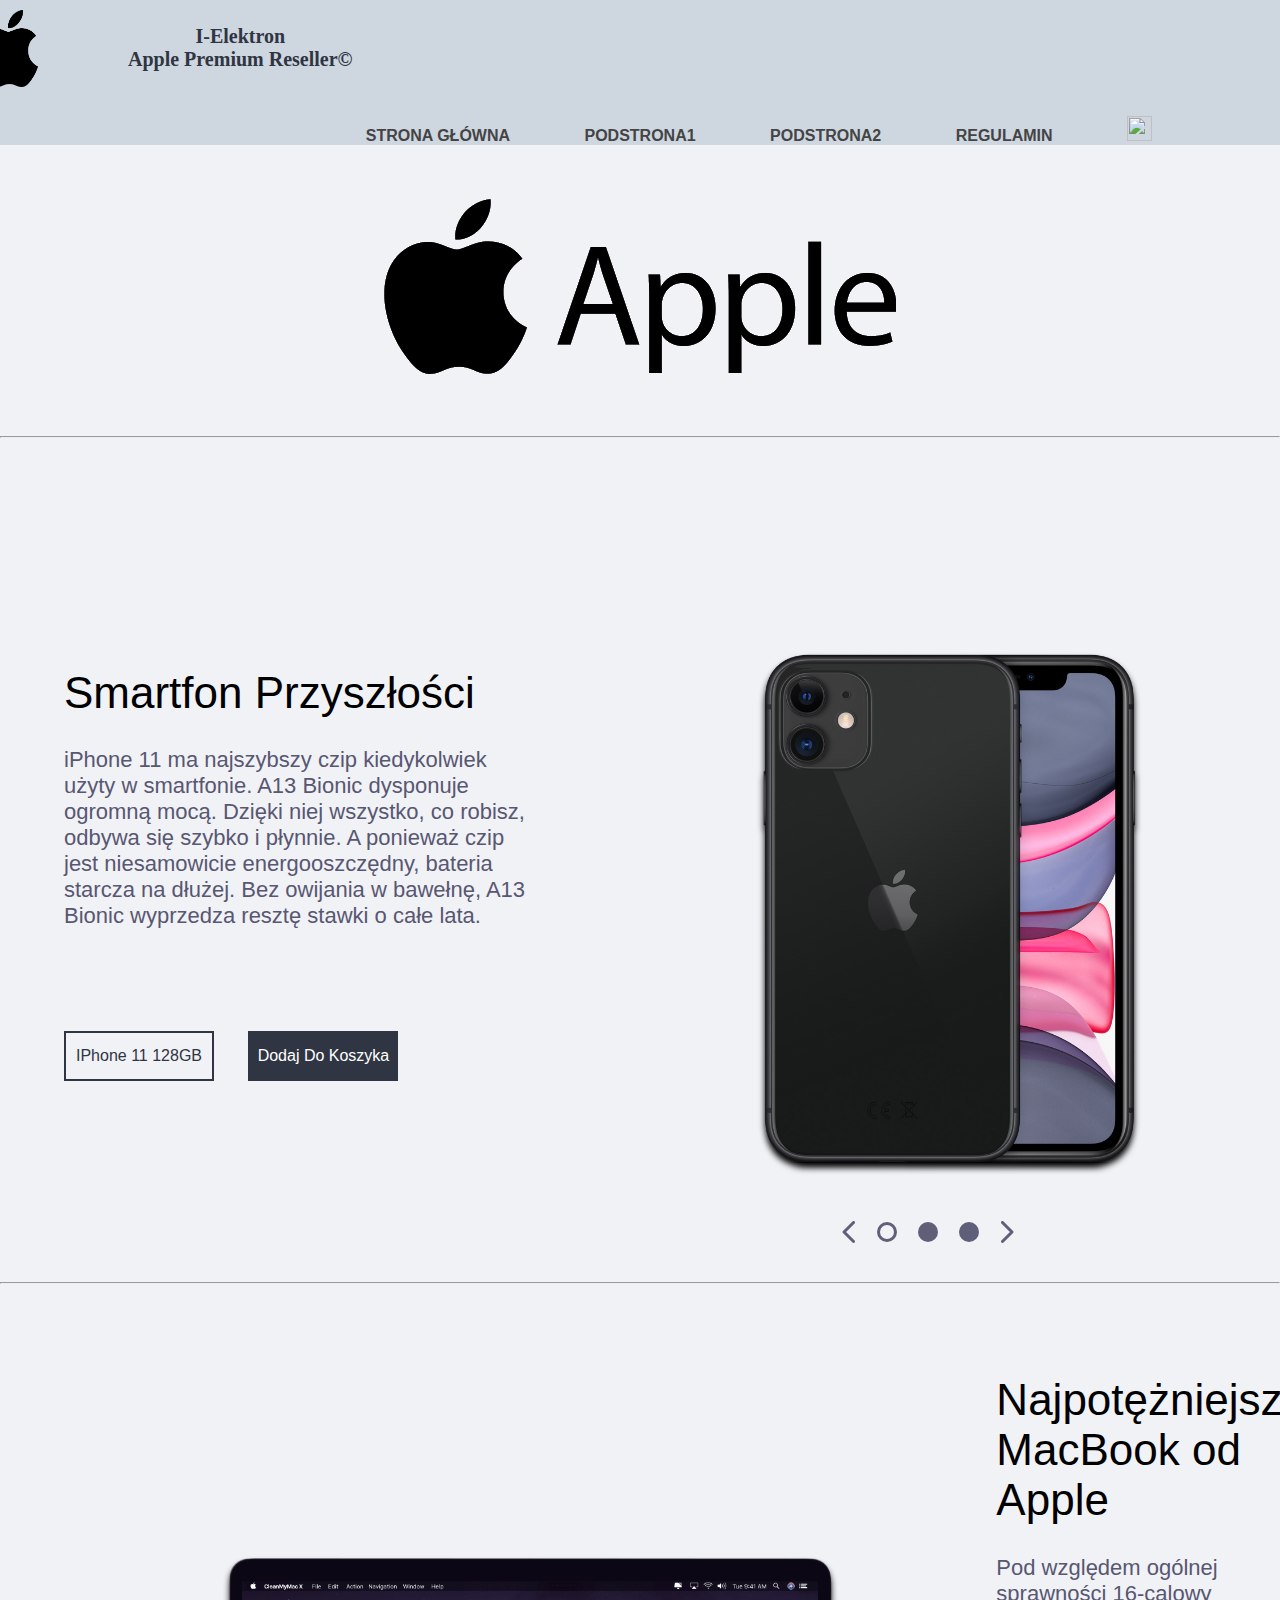
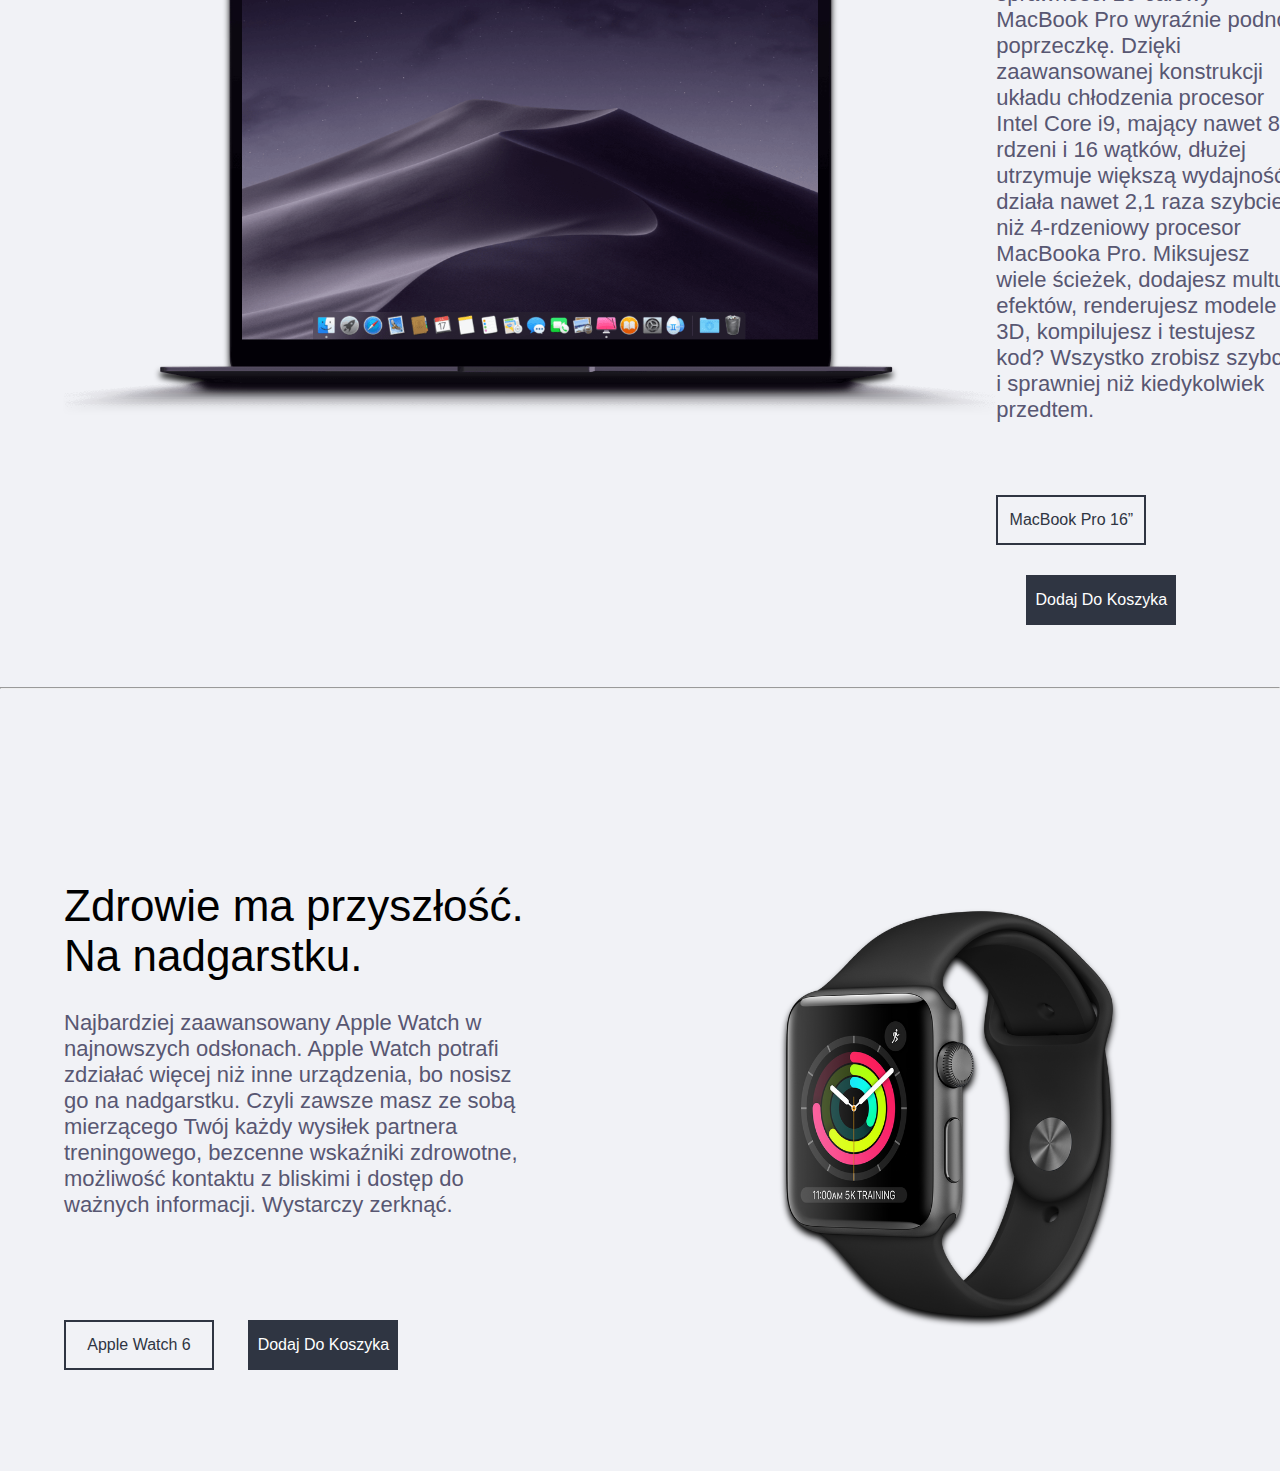
==== WWW Site- Apple/index.html @ a57f80e8 "Add files via upload" ====
<!DOCTYPE html>
<html>
<head>
<link rel="stylesheet" type="text/css" href="style.css">

<meta charset="utf-8">

<meta name="description" content="Polska Strona informacyjna o Apple">
    
<meta name="keywords" content="Apple, Polska, IPhone, IPad, MacBook">
    
<meta name="author" content="Szymon Migdał">
    
<meta name="viewport" content="width=device-width, initial-scale=1.0">
    
 <link rel="icon" href="Graphic/macbook.png" sizes="16x16">
    
    <title>Apple PL</title>
</head>

    
    
<body>

<header>
    <div class="container">
    
    <img src="Graphic/logoApple.png" alt="Logo Strony" class="LogoNawigacja">
    
        <article class="tytul">I-Elektron <br> Apple Premium Reseller&copy</article>
        <nav>
            <ul>
            <li><a href="#">Strona Główna</a></li>
            <li><a href="#">Podstrona1</a></li>
            <li><a href="#">Podstrona2</a></li>
            <li><a href="podstrony/regulamin.html">Regulamin</a></li>
            <li><a href="#"><img src="https://s2.svgbox.net/hero-solid.svg?ic=shopping-cart&color=000" width="25" height="25"></a></li>
            </ul>
        </nav>
        
    </div>
</header>
    
    <br> <br> <br> 
   <img src="Graphic/baner.png" alt="Baner Strony" class="baner">
    
    <br> <br> <br> <hr> <br> <br> <br>
    
    <section class="presentation">
        <div class="introduction">
          <div class="intro-text">
            <h1>Smartfon Przyszłości</h1>
                <p class="iphoneText">iPhone 11 ma najszybszy czip kiedykolwiek użyty w smartfonie. A13 Bionic dysponuje ogromną mocą. Dzięki niej wszystko, co robisz, odbywa się szybko i płynnie. A ponieważ czip jest niesamowicie energooszczędny, bateria starcza na dłużej. Bez owijania w bawełnę, A13 Bionic wyprzedza resztę stawki o całe lata.</p>
            </div>
            <div class="cta">
                <button class="cta-select">IPhone 11 128GB</button>
                <button class="cta-add">Dodaj Do Koszyka</button>
            </div>
                </div>
            <div class="cover">
                <img src="Graphic/iphone11.png" alt="IPhone 11">
        </div>
    </section>
    
    <div class="laptop-select">
        <img src="Graphic/arrow-left.svg" alt="">
        <img src="Graphic/dot.svg" alt="">
        <img src="Graphic/full-dot.svg" alt="">
        <img src="Graphic/full-dot.svg" alt="">
        <img src="Graphic/arrow-right.svg" alt="">
    </div>
    
    <br> <br> <br> <hr> <br> <br> <br>
    
      <section class="presentation">
          <div class="cover_macbook">
                <img src="Graphic/macbook.png" alt="MacBook">
        </div>
        <div class="introduction">
          <div class="intro-text">
            <h1>Najpotężniejszy MacBook od Apple</h1>
                <p class="iphoneText">Pod względem ogólnej sprawności 16-calowy MacBook Pro wyraźnie podnosi poprzeczkę. Dzięki zaawansowanej konstrukcji układu chłodzenia procesor Intel Core i9, mający nawet 8 rdzeni i 16 wątków, dłużej utrzymuje większą wydajność. I działa nawet 2,1 raza szybciej niż 4-rdzeniowy procesor MacBooka Pro. Miksujesz wiele ścieżek, dodajesz multum efektów, renderujesz modele 3D, kompilujesz i testujesz kod? Wszystko zrobisz szybciej i sprawniej niż kiedykolwiek przedtem.</p>
            </div>
            <div class="cta">
                <button class="cta-select">MacBook Pro 16”</button>
                <button class="cta-add">Dodaj Do Koszyka</button>
            </div>
                </div>
    </section>
    
    <br> <br> <br> <hr> <br> <br> <br>
    
    <section class="presentation">
        <div class="introduction">
          <div class="intro-text">
            <h1>Zdrowie ma przyszłość. Na nadgarstku.</h1>
                <p class="iphoneText">Najbardziej zaawansowany Apple Watch w najnowszych odsłonach. Apple Watch potrafi zdziałać więcej niż inne urządzenia, bo nosisz go na nadgarstku. Czyli zawsze masz ze sobą mierzącego Twój każdy wysiłek partnera treningowego, bezcenne wskaźniki zdrowotne, możliwość kontaktu z bliskimi i dostęp do ważnych informacji. Wystarczy zerknąć.</p>
            </div>
            <div class="cta">
                <button class="cta-select">Apple Watch 6</button>
                <button class="cta-add">Dodaj Do Koszyka</button>
            </div>
                </div>
            <div class="cover">
                <img src="Graphic/watch.png" alt="Apple Watch 6">
        </div>
    </section>
    </body>
</html>
---- WWW Site- Apple/style.css ----
body {
  background: #f1f2f6;
  background-size: cover;
  font-family: "Arial";
  color: black;
  margin: 0;
}
.container {
  width: 80%;
  margin: 0 auto;
  height: 105px;
}
header {
  background-color: #ced6e0;
}
header::after {
  content: "";
  display: table;
  clear: both;
}
.LogoNawigacja {
  float: left;
  width: 60px;
  height: 77px;
  padding-top: 10px;
  margin-left: -150px;
}
nav {
  float: right;
}
nav ul {
  margin: 0;
  padding: 0;
  list-style-type: none;
}
nav li {
  display: inline-block;
  margin-left: 70px;
  padding-top: 40px;
  position: relative;
}
nav a {
  color: #444;
  text-decoration: none;
  text-transform: uppercase;
  font-weight: 600;
}
nav a:hover {
  color: #000;
}
nav a::before {
  content: "";
  display: block;
  height: 5px;
  width: 0%;
  background-color: #444;

  transition: all ease-in-out 250ms;
}
nav a:hover::before {
  width: 100%;
}
.tytul {
  font-size: 20px;
  text-align: center;
  float: left;
  padding-top: 25px;
  font-family: "fantasy";
  font-weight: 900;
  color: #2f3542;
}
.baner {
  display: block;
  margin-left: auto;
  margin-right: auto;
}
.presentation {
  display: flex;
  width: 90%;
  margin: auto;
  min-height: 80vh;
  align-items: center;
}
.introduction {
  flex: 1;
}
.intro-text h1 {
  font-size: 44px;
  font-weight: 500;
}
.iphoneText {
  margin-top: 5px;
  font-size: 22px;
  color: #585772;
}
.cta {
  padding: 50px 0px 0px 0px;
}
.cta-select {
  border: 2px solid #2f3542;
  background: transparent;
  color: #2f3542;
  width: 150px;
  height: 50px;
  cursor: pointer;
  font-size: 16px;
}
.cta-add {
  background-color: #2f3542;
  width: 150px;
  height: 50px;
  cursor: pointer;
  font-size: 16px;
  border: none;
  color: white;
  margin: 30px 0px 0px 30px;
}
.cover {
  flex: 1;
}
.cover img {
  height: 70vh;
  margin-left: 150px;
  filter: drop-shadow(0px 5px 3px black);
  animation: drop 1.5s ease;
}
.laptop-select {
  width: 15%;
  display: flex;
  justify-content: space-around;
  position: absolute;
  right: 20%;
}
.cover_macbook {
  flex: 1;
}
.cover_macbook img {
  height: 50vh;
  filter: drop-shadow(0px 5px 3px black);
  animation: drop 1.5s ease;
}

.regulamin {
  background: #f1f2f6;
  background-size: cover;
  font-family: "Arial";
  color: black;
  margin: 0;

  width: 90%;
  margin: auto;
}

@keyframes drop {
  0% {
    opacity: 0;
    transform: translateY(-80px);
  }
  100% {
    opacity: 1;
    transform: translateY(0px);
  }
}

@media screen and (max-width: 1024px) {
  .presentation {
    flex-direction: column;
  }
  .introduction {
    margin-top: 5vh;
    text-align: center;
  }
  .intro-text h1 {
    font-size: 30px;
  }
  .intro-text p {
    font-size: 18px;
  }
  .cta {
    padding: 10px 0px 0px 0px;
  }
  .laptop-select {
  }
}
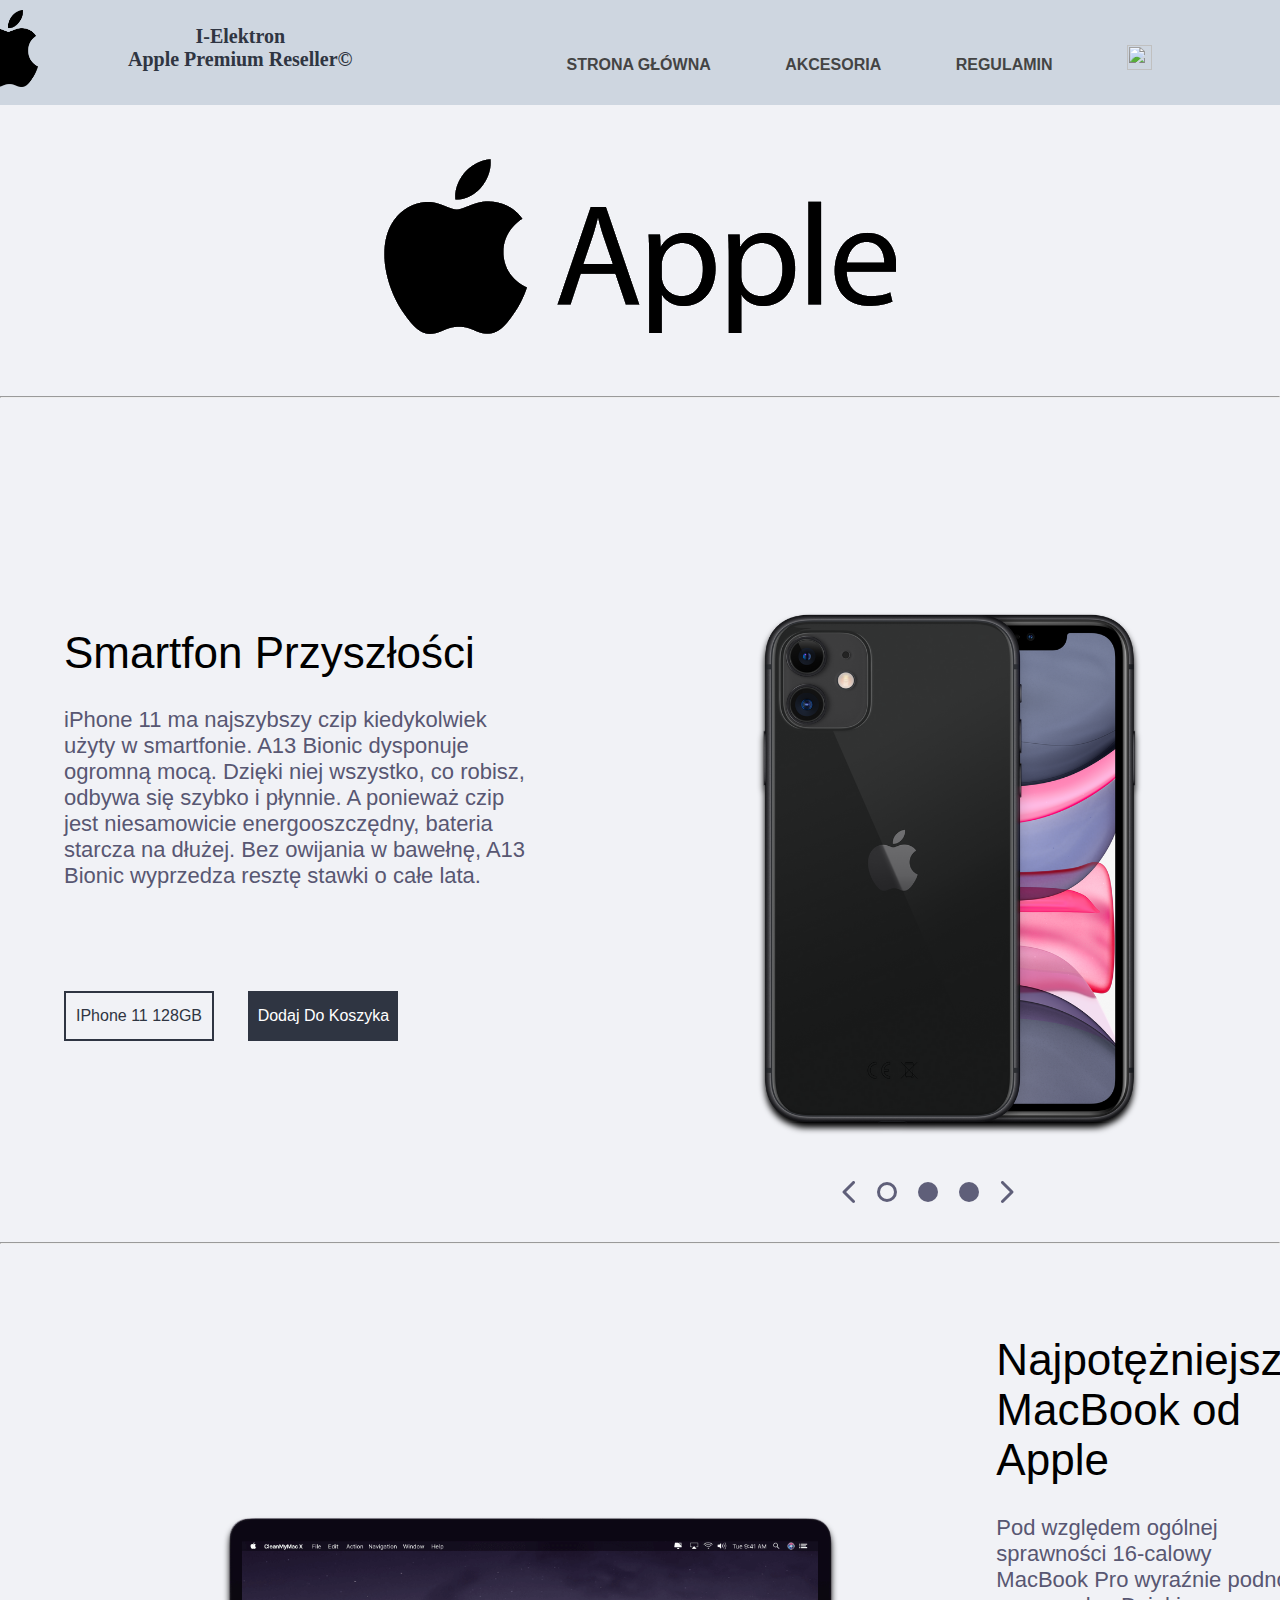
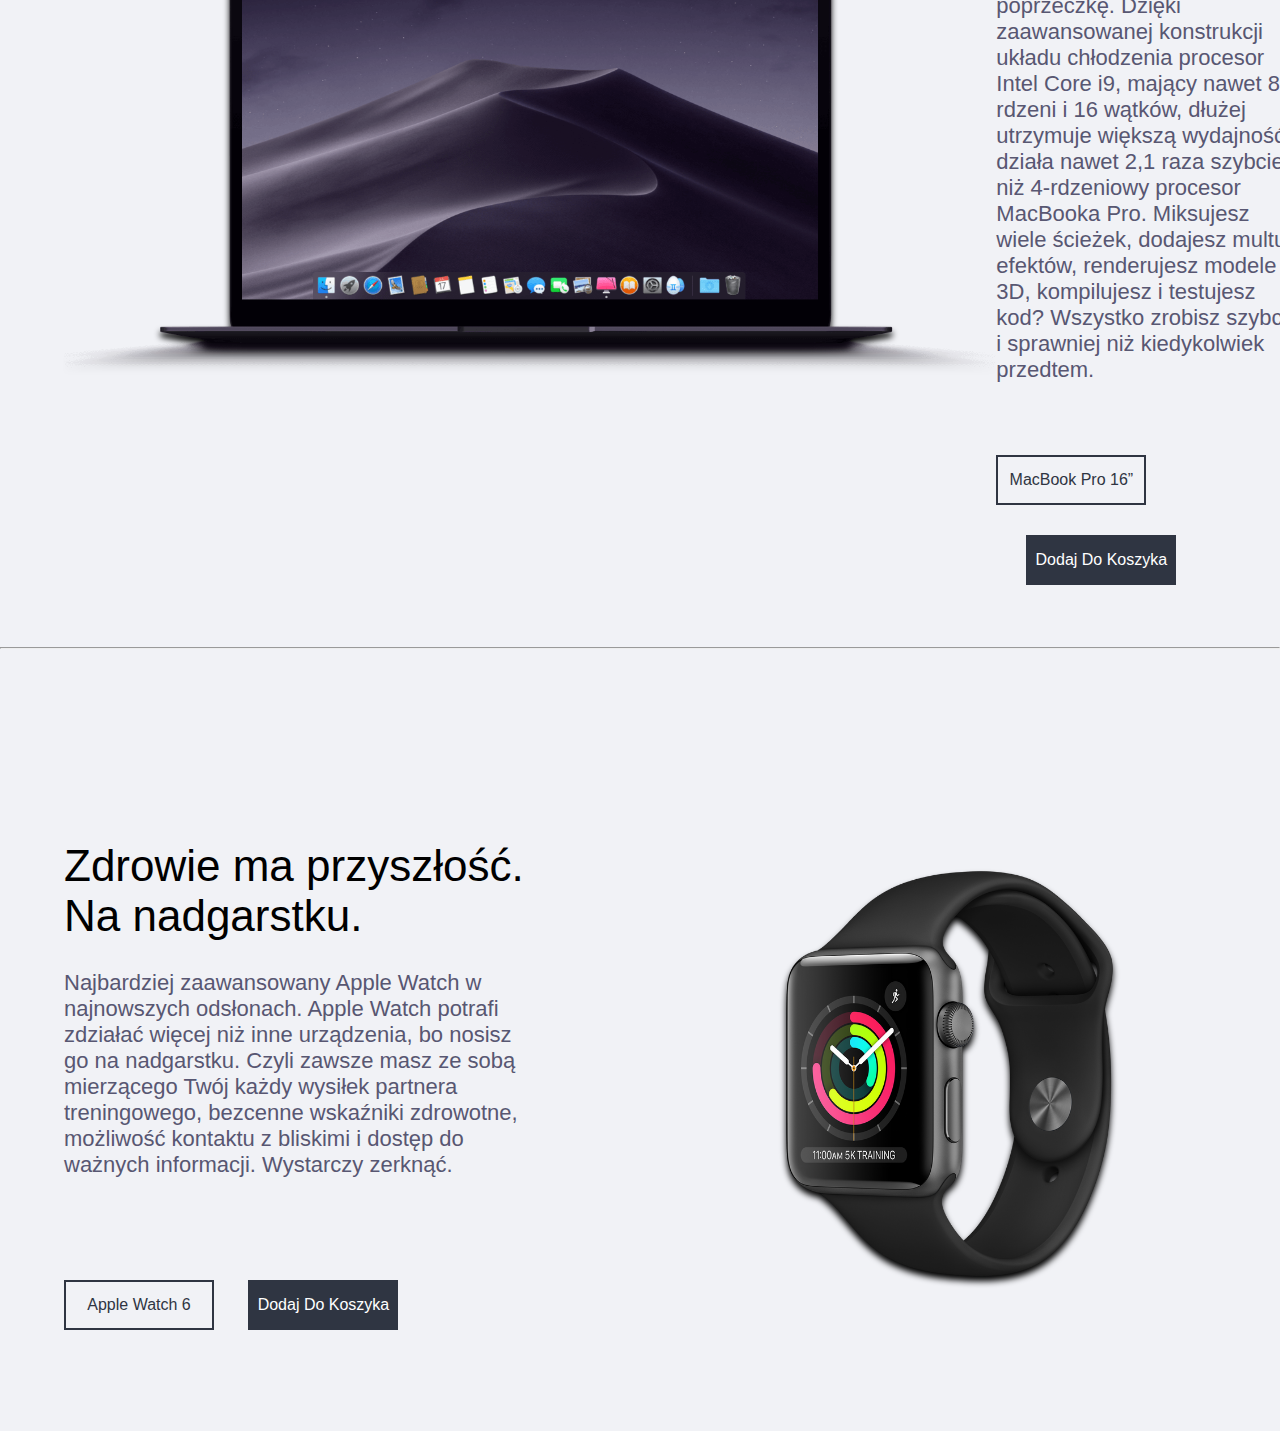
==== commit 122085d4: "Add files via upload" ====
--- a/WWW Site- Apple/index.html
+++ b/WWW Site- Apple/index.html
@@ -31,8 +31,7 @@
         <nav>
             <ul>
             <li><a href="#">Strona Główna</a></li>
-            <li><a href="#">Podstrona1</a></li>
-            <li><a href="#">Podstrona2</a></li>
+            <li><a href="podstrony/akcesoria.html">Akcesoria</a></li>
             <li><a href="podstrony/regulamin.html">Regulamin</a></li>
             <li><a href="#"><img src="https://s2.svgbox.net/hero-solid.svg?ic=shopping-cart&color=000" width="25" height="25"></a></li>
             </ul>
--- a/WWW Site- Apple/style.css
+++ b/WWW Site- Apple/style.css
@@ -105,6 +105,10 @@
   cursor: pointer;
   font-size: 16px;
 }
+.adnotacja {
+  font-size: 14px;
+  color: #585772;
+}
 .cta-add {
   background-color: #2f3542;
   width: 150px;
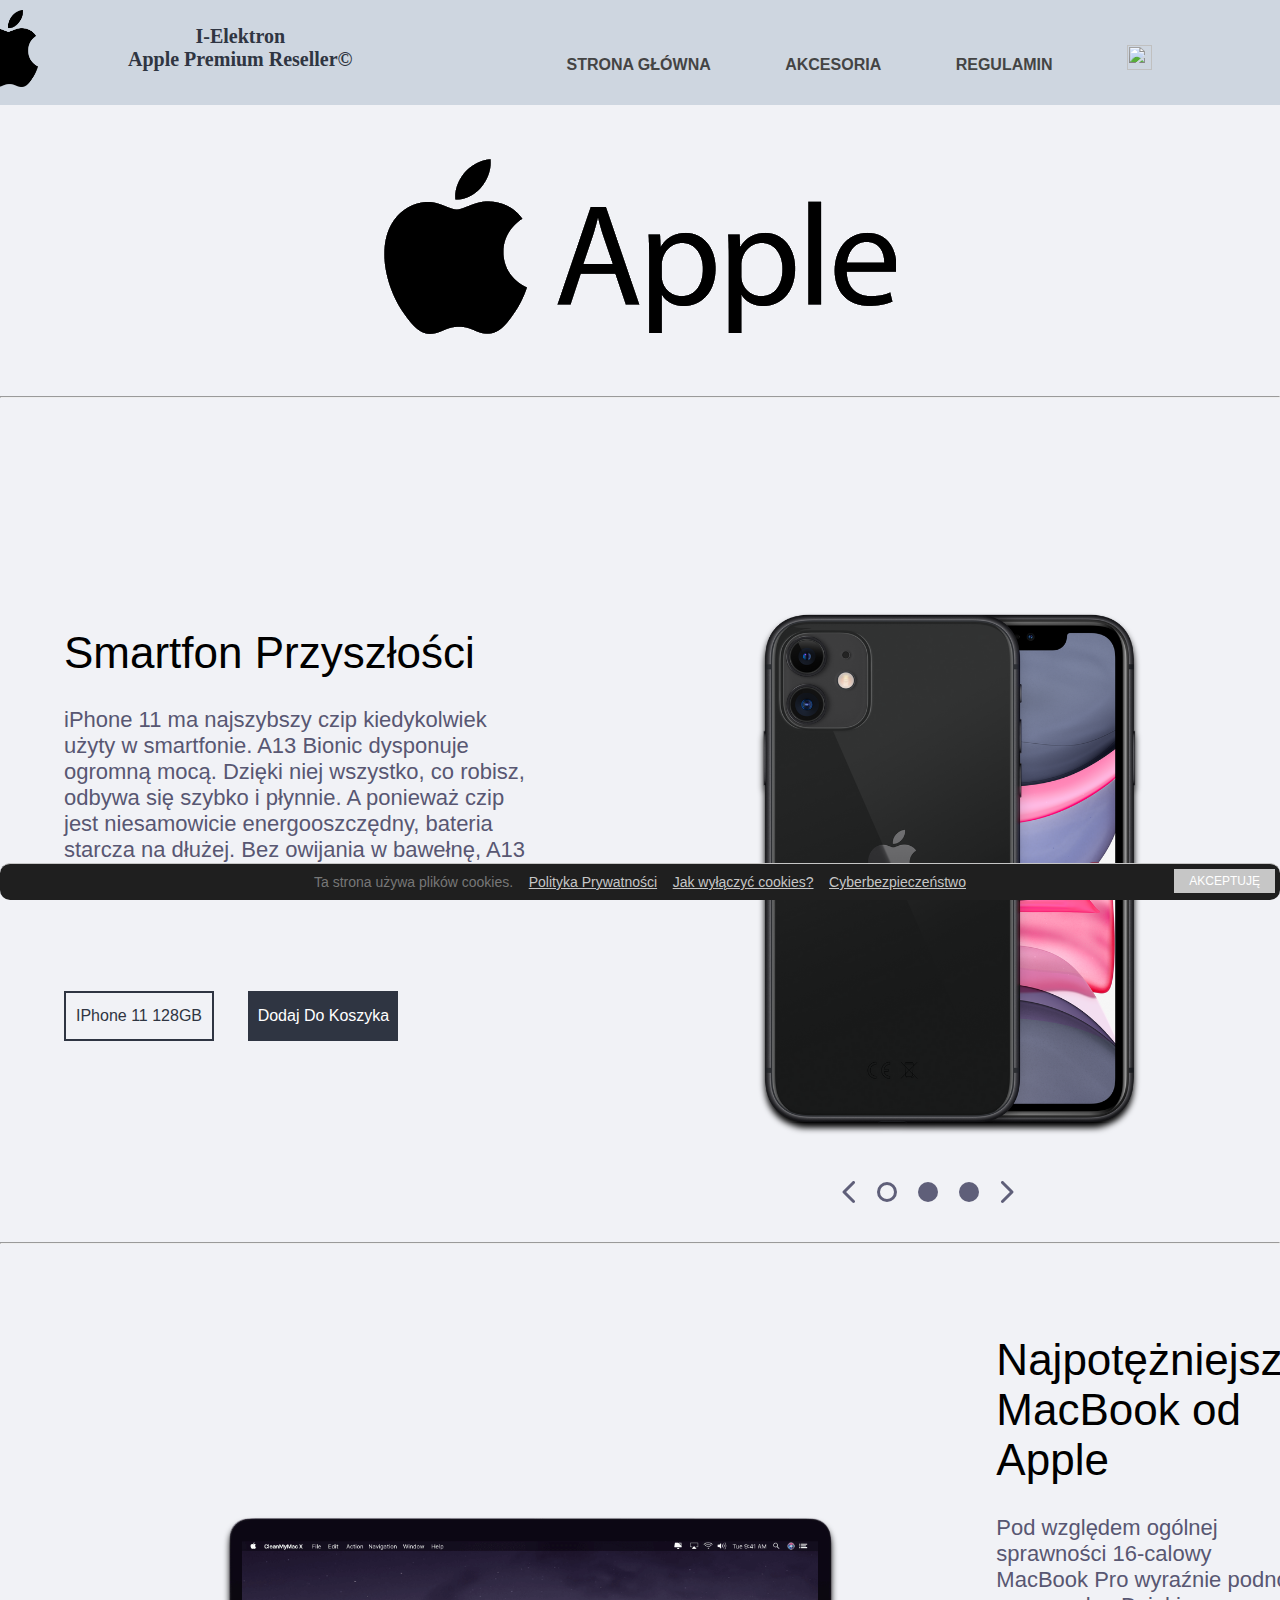
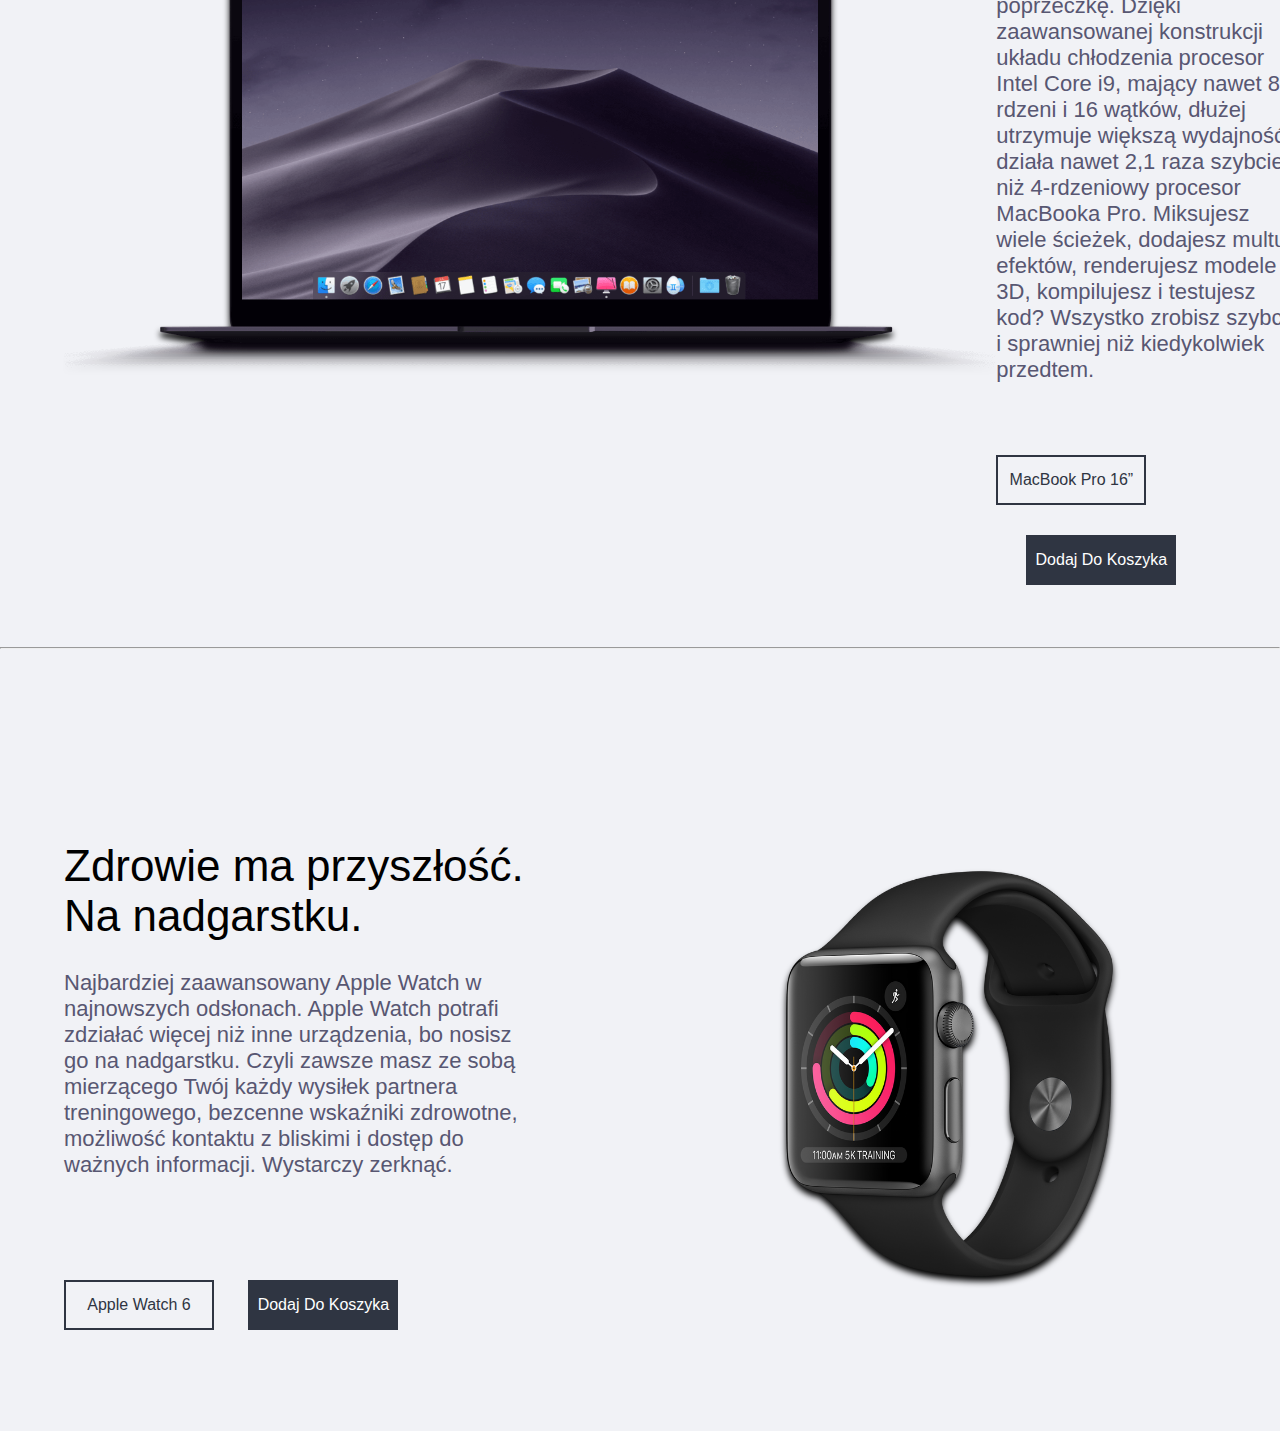
==== commit e6987dbf: "Add files via upload" ====
--- a/WWW Site- Apple/index.html
+++ b/WWW Site- Apple/index.html
@@ -104,5 +104,16 @@
                 <img src="Graphic/watch.png" alt="Apple Watch 6">
         </div>
     </section>
+    <div id="simplecookienotification_v01" style="display: block; z-index: 99999; min-height: 35px; width: 100%; position: fixed; background: rgb(31, 31, 31); border-image: initial; text-align: center; color: rgb(119, 119, 119); border-radius: 10px; right: 0px; border-color: rgb(198, 198, 198); border-top-width: 1px; border-top-style: solid; bottom: 0px; left: 0px;">
+<div style="padding:10px; margin-left:15px; margin-right:15px; font-size:14px; font-weight:normal;">
+<span id="simplecookienotification_v01_powiadomienie">Ta strona używa plików cookies.</span><span id="br_pc_title_html"> &nbsp;&nbsp; </span>
+<a id="simplecookienotification_v01_polityka" href="podstrony/regulamin.html" style="color: rgb(198, 198, 198);">Polityka Prywatności</a><span id="br_pc2_title_html"> &nbsp;&nbsp; </span>
+<a id="simplecookienotification_v01_info" href="podstrony/regulamin.html" style="color: rgb(198, 198, 198);">Jak wyłączyć cookies?</a><span id="br_pc3_title_html"> &nbsp;&nbsp; </span>
+<a id="simplecookienotification_v01_info2" href="https://nety.pl/cyberbezpieczenstwo" style="color: rgb(198, 198, 198);">Cyberbezpieczeństwo</a><div id="jwc_hr1" style="height: 10px; display: none;"></div>
+<a id="okbutton" href="javascript:simplecookienotification_v01_create_cookie('simplecookienotification_v01',1,7);" style="position: absolute; background: rgb(198, 198, 198); color: rgb(255, 255, 255); padding: 5px 15px; text-decoration: none; font-size: 12px; font-weight: normal; border: 0px solid rgb(31, 31, 31); border-radius: 0px; top: 5px; right: 5px;">AKCEPTUJĘ</a><div id="jwc_hr2" style="height: 10px; display: none;"></div>
+</div>
+</div>
+<script type="text/javascript">var galTable= new Array(); var galx = 0;</script><script type="text/javascript">function simplecookienotification_v01_create_cookie(name,value,days) { if (days) { var date = new Date(); date.setTime(date.getTime()+(days*24*60*60*1000)); var expires = "; expires="+date.toGMTString(); } else var expires = ""; document.cookie = name+"="+value+expires+"; path=/"; document.getElementById("simplecookienotification_v01").style.display = "none"; } function simplecookienotification_v01_read_cookie(name) { var nameEQ = name + "="; var ca = document.cookie.split(";"); for(var i=0;i < ca.length;i++) { var c = ca[i]; while (c.charAt(0)==" ") c = c.substring(1,c.length); if (c.indexOf(nameEQ) == 0) return c.substring(nameEQ.length,c.length); }return null;}var simplecookienotification_v01_jest = simplecookienotification_v01_read_cookie("simplecookienotification_v01");if(simplecookienotification_v01_jest==1){ document.getElementById("simplecookienotification_v01").style.display = "none"; }
+        </script>
     </body>
 </html>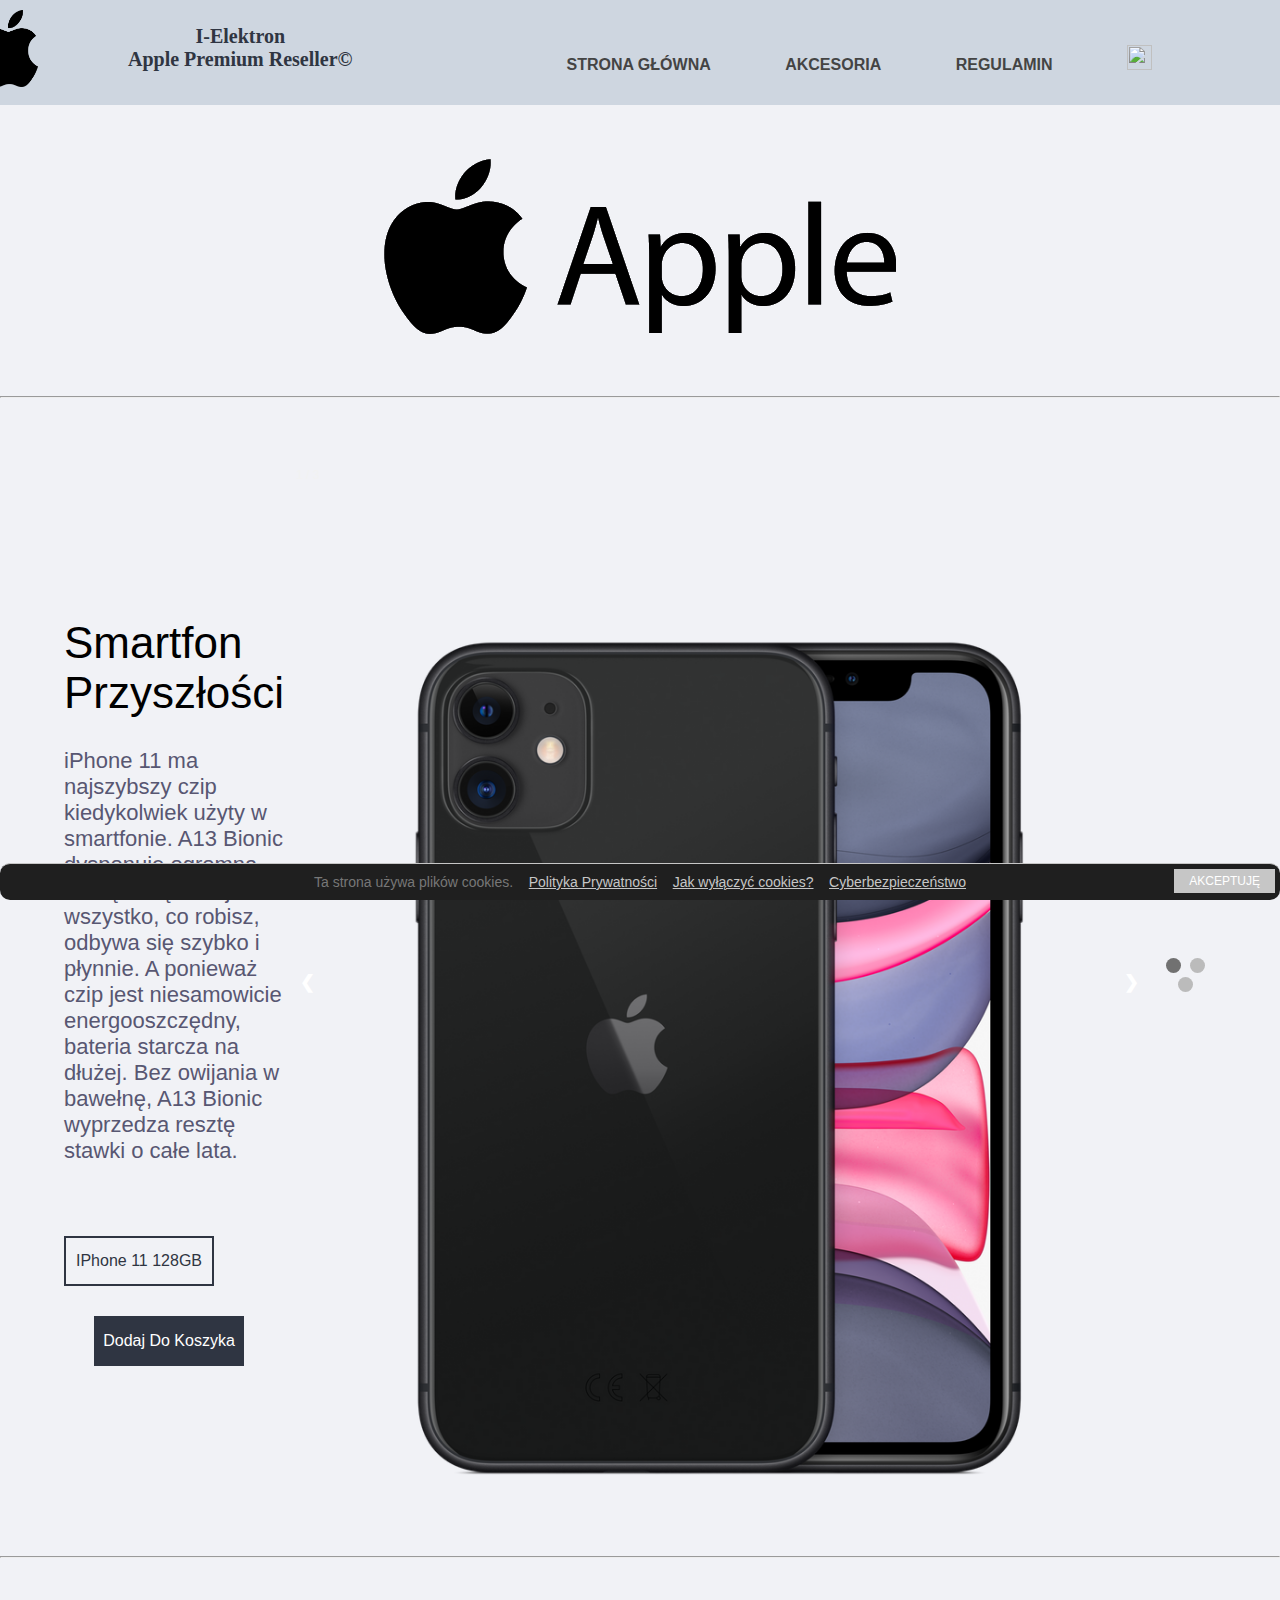
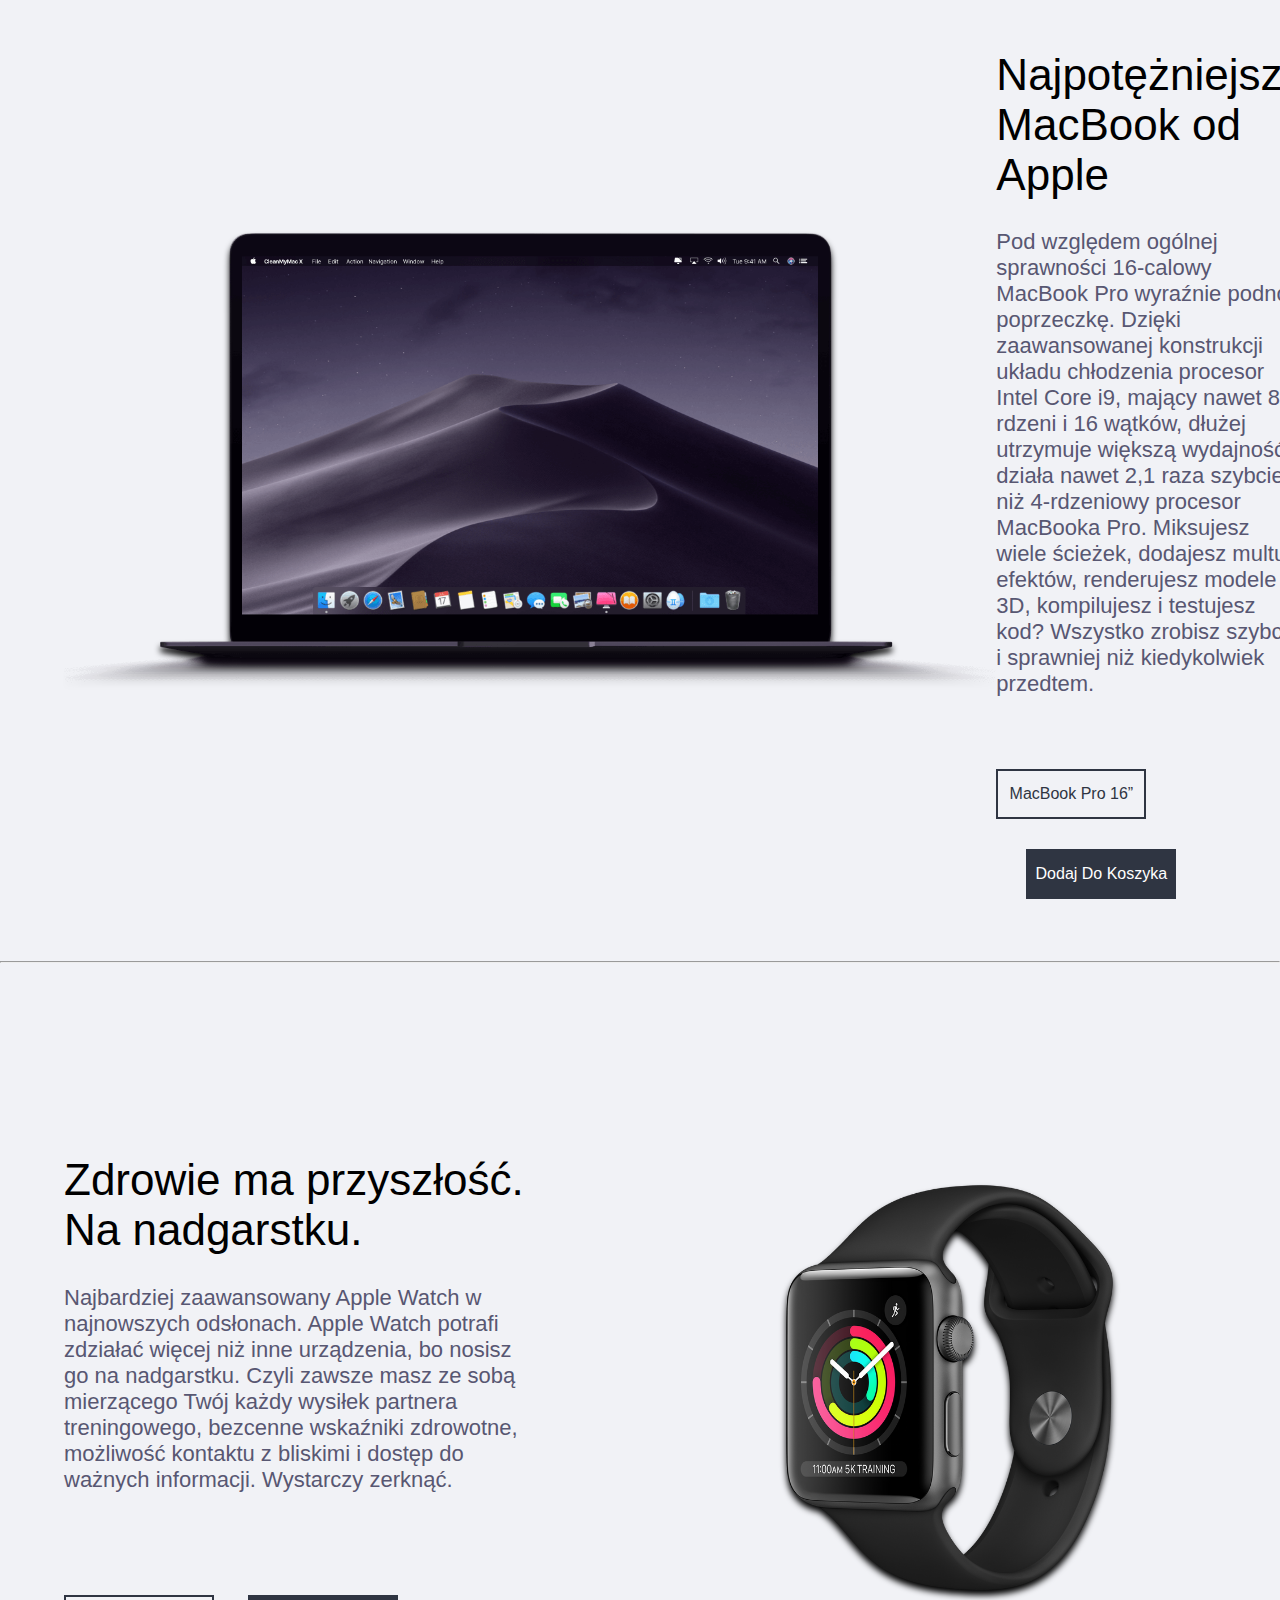
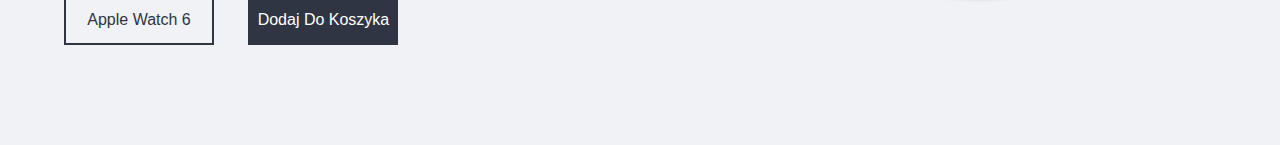
==== commit b19beb7c: "Add files via upload" ====
--- a/WWW Site- Apple/index.html
+++ b/WWW Site- Apple/index.html
@@ -33,7 +33,7 @@
             <li><a href="#">Strona Główna</a></li>
             <li><a href="podstrony/akcesoria.html">Akcesoria</a></li>
             <li><a href="podstrony/regulamin.html">Regulamin</a></li>
-            <li><a href="#"><img src="https://s2.svgbox.net/hero-solid.svg?ic=shopping-cart&color=000" width="25" height="25"></a></li>
+            <li><a href="podstrony/koszyk.html"><img src="https://s2.svgbox.net/hero-solid.svg?ic=shopping-cart&color=000" width="25" height="25"></a></li>
             </ul>
         </nav>
         
@@ -56,18 +56,39 @@
                 <button class="cta-add">Dodaj Do Koszyka</button>
             </div>
                 </div>
-            <div class="cover">
-                <img src="Graphic/iphone11.png" alt="IPhone 11">
-        </div>
+         
+    <div class="slideshow-container">
+
+    
+    <div class="mySlides fade">
+      <div class="numbertext">1 / 3</div>
+      <img src="Graphic/iphone11.png" style="width:100%">   
+    </div>
+  
+    <div class="mySlides fade">
+      <div class="numbertext">2 / 3</div>
+      <img src="Graphic/iphone11bok.webp" style="width:100%"> 
+    </div>
+  
+    <div class="mySlides fade">
+      <div class="numbertext">3 / 3</div>
+      <img src="Graphic/iphone.webp" style="width:100%">
+    </div>
+  
+    
+    <a class="prev" onclick="plusSlides(-1)">&#10094;</a>
+    <a class="next" onclick="plusSlides(1)">&#10095;</a>
+  </div>
+  <br>
+  
+  
+  <div style="text-align:center">
+    <span class="dot" onclick="currentSlide(1)"></span>
+    <span class="dot" onclick="currentSlide(2)"></span>
+    <span class="dot" onclick="currentSlide(3)"></span>
+  </div> 
     </section>
     
-    <div class="laptop-select">
-        <img src="Graphic/arrow-left.svg" alt="">
-        <img src="Graphic/dot.svg" alt="">
-        <img src="Graphic/full-dot.svg" alt="">
-        <img src="Graphic/full-dot.svg" alt="">
-        <img src="Graphic/arrow-right.svg" alt="">
-    </div>
     
     <br> <br> <br> <hr> <br> <br> <br>
     
@@ -115,5 +136,34 @@
 </div>
 <script type="text/javascript">var galTable= new Array(); var galx = 0;</script><script type="text/javascript">function simplecookienotification_v01_create_cookie(name,value,days) { if (days) { var date = new Date(); date.setTime(date.getTime()+(days*24*60*60*1000)); var expires = "; expires="+date.toGMTString(); } else var expires = ""; document.cookie = name+"="+value+expires+"; path=/"; document.getElementById("simplecookienotification_v01").style.display = "none"; } function simplecookienotification_v01_read_cookie(name) { var nameEQ = name + "="; var ca = document.cookie.split(";"); for(var i=0;i < ca.length;i++) { var c = ca[i]; while (c.charAt(0)==" ") c = c.substring(1,c.length); if (c.indexOf(nameEQ) == 0) return c.substring(nameEQ.length,c.length); }return null;}var simplecookienotification_v01_jest = simplecookienotification_v01_read_cookie("simplecookienotification_v01");if(simplecookienotification_v01_jest==1){ document.getElementById("simplecookienotification_v01").style.display = "none"; }
         </script>
-    </body>
+
+<script>
+var slideIndex = 1;
+showSlides(slideIndex);
+
+function plusSlides(n) {
+  showSlides(slideIndex += n);
+}
+
+function currentSlide(n) {
+  showSlides(slideIndex = n);
+}
+
+function showSlides(n) {
+  var i;
+  var slides = document.getElementsByClassName("mySlides");
+  var dots = document.getElementsByClassName("dot");
+  if (n > slides.length) {slideIndex = 1}
+  if (n < 1) {slideIndex = slides.length}
+  for (i = 0; i < slides.length; i++) {
+      slides[i].style.display = "none";
+  }
+  for (i = 0; i < dots.length; i++) {
+      dots[i].className = dots[i].className.replace(" active", "");
+  }
+  slides[slideIndex-1].style.display = "block";
+  dots[slideIndex-1].className += " active";
+} 
+</script>
+</body>
 </html>--- a/WWW Site- Apple/style.css
+++ b/WWW Site- Apple/style.css
@@ -186,3 +186,89 @@
   .laptop-select {
   }
 }
+
+{box-sizing:border-box}
+
+.slideshow-container {
+  max-width: 1000px;
+  position: relative;
+  margin: auto;
+}
+
+.mySlides {
+  display: none;
+}
+
+.prev, .next {
+  cursor: pointer;
+  position: absolute;
+  top: 50%;
+  width: auto;
+  margin-top: -22px;
+  padding: 16px;
+  color: white;
+  font-weight: bold;
+  font-size: 18px;
+  transition: 0.6s ease;
+  border-radius: 0 3px 3px 0;
+  user-select: none;
+}
+
+.next {
+  right: 0;
+  border-radius: 3px 0 0 3px;
+}
+
+.prev:hover, .next:hover {
+  background-color: rgba(0,0,0,0.8);
+}
+
+.text {
+  color: #f2f2f2;
+  font-size: 15px;
+  padding: 8px 12px;
+  position: absolute;
+  bottom: 8px;
+  width: 100%;
+  text-align: center;
+}
+
+.numbertext {
+  color: #f2f2f2;
+  font-size: 12px;
+  padding: 8px 12px;
+  position: absolute;
+  top: 0;
+}
+
+.dot {
+  cursor: pointer;
+  height: 15px;
+  width: 15px;
+  margin: 0 2px;
+  background-color: #bbb;
+  border-radius: 50%;
+  display: inline-block;
+  transition: background-color 0.6s ease;
+}
+
+.active, .dot:hover {
+  background-color: #717171;
+}
+
+.fade {
+  -webkit-animation-name: fade;
+  -webkit-animation-duration: 1.5s;
+  animation-name: fade;
+  animation-duration: 1.5s;
+}
+
+@-webkit-keyframes fade {
+  from {opacity: .4}
+  to {opacity: 1}
+}
+
+@keyframes fade {
+  from {opacity: .4}
+  to {opacity: 1}
+}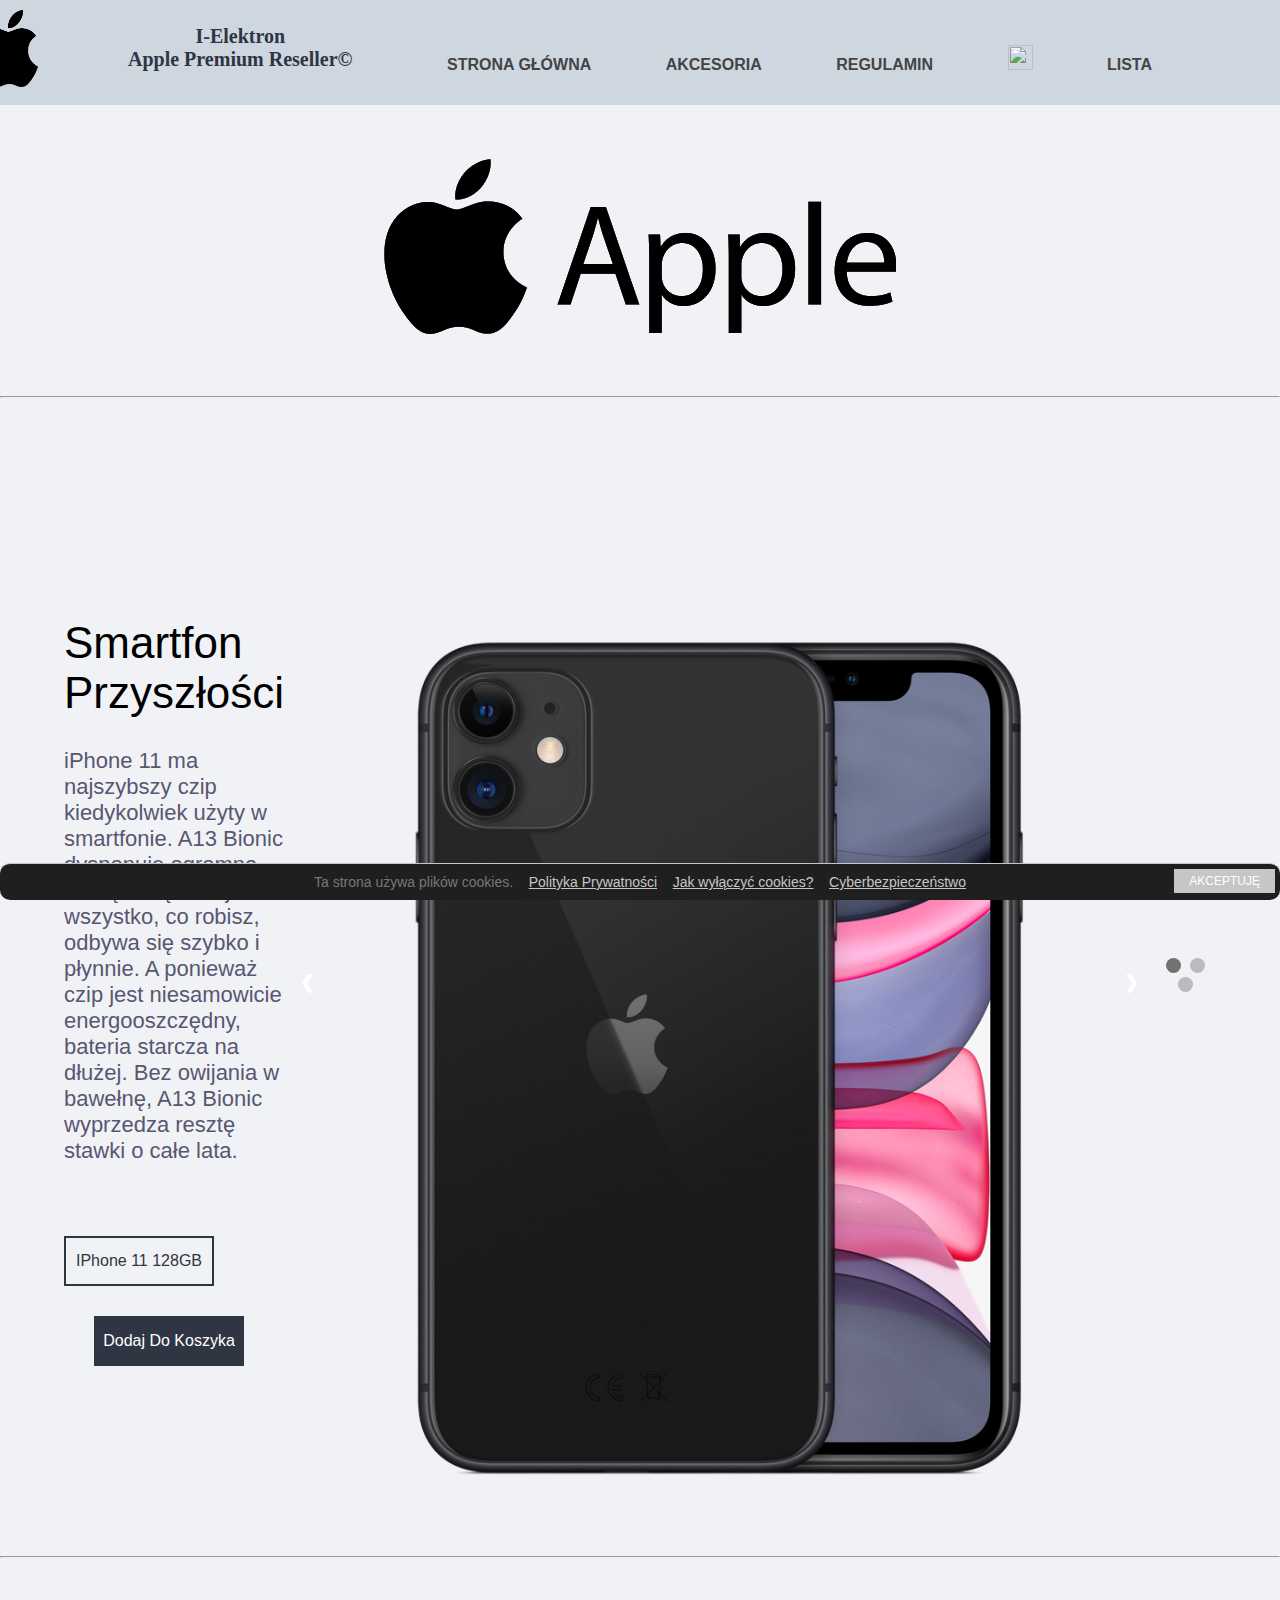
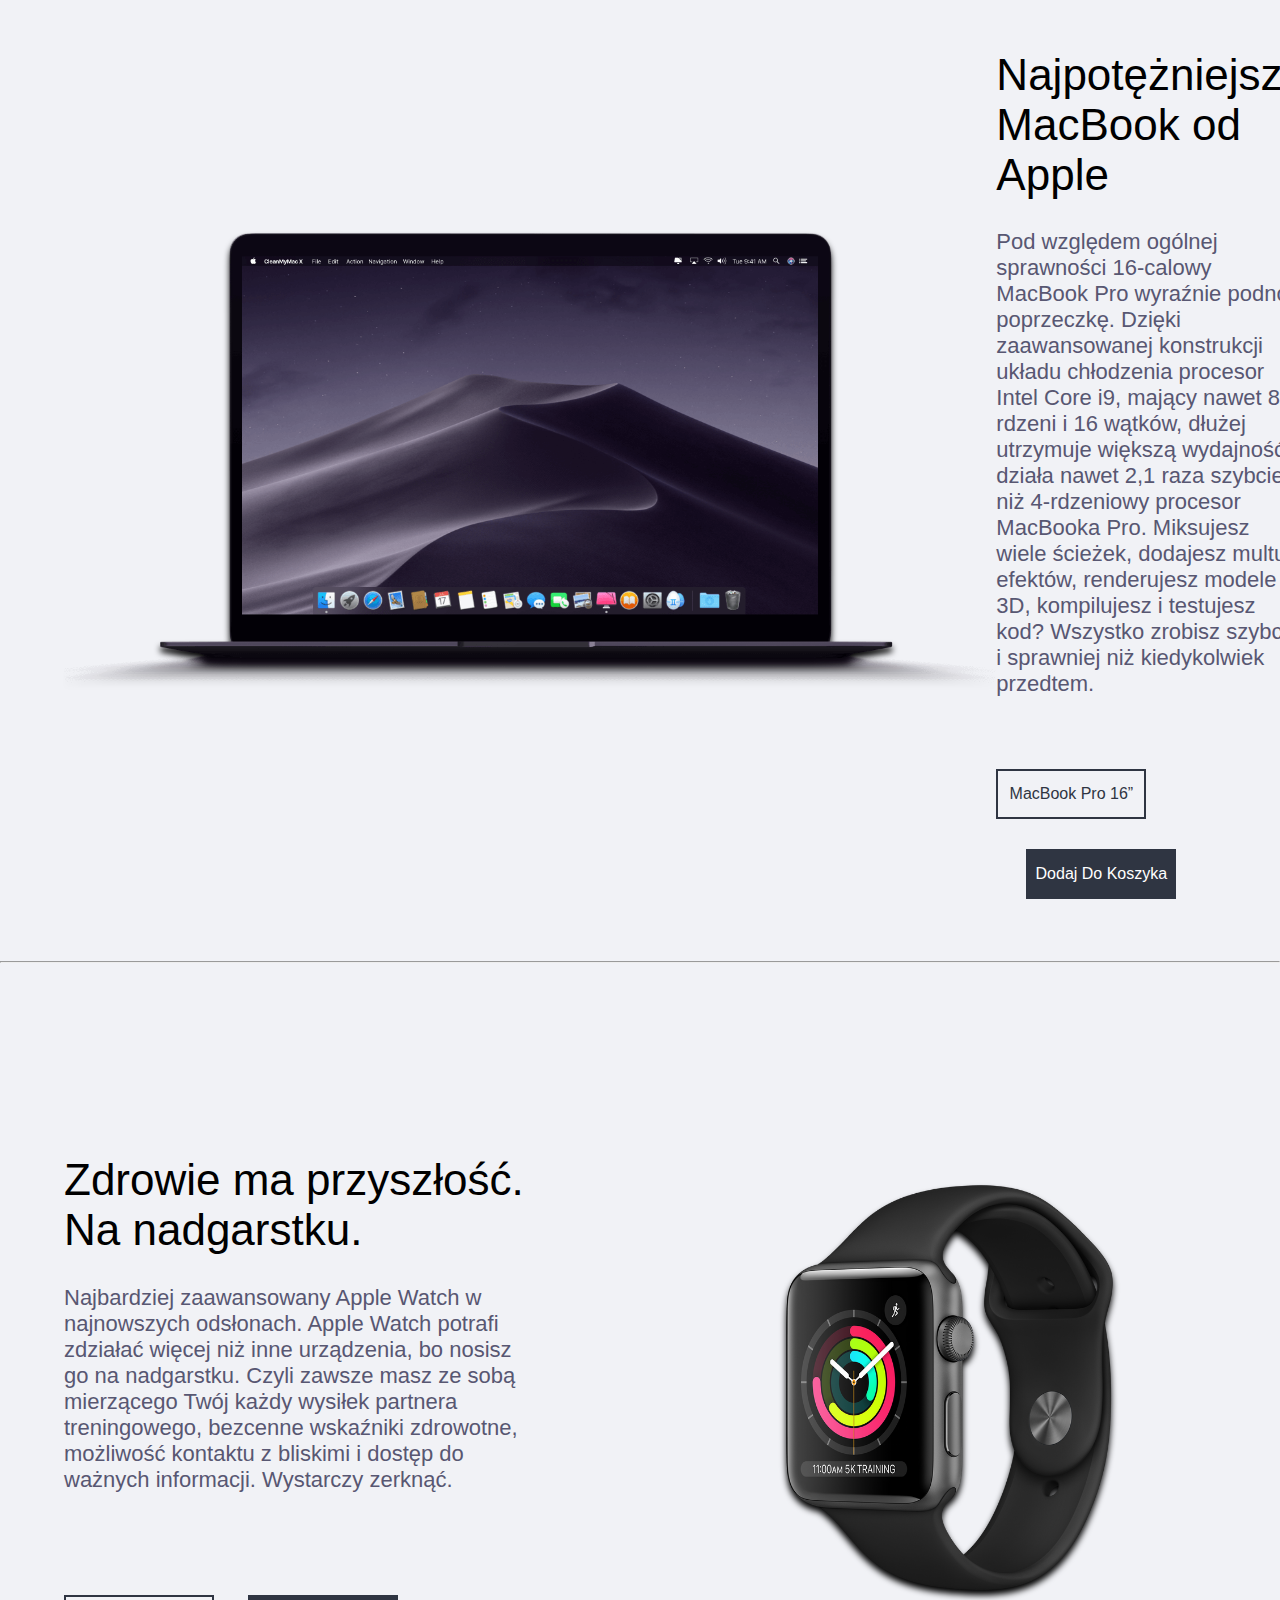
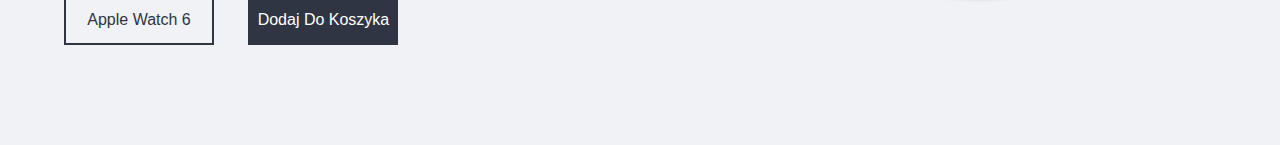
==== commit f60ab103: "Add files via upload" ====
--- a/WWW Site- Apple/index.html
+++ b/WWW Site- Apple/index.html
@@ -9,7 +9,7 @@
     
 <meta name="keywords" content="Apple, Polska, IPhone, IPad, MacBook">
     
-<meta name="author" content="Szymon Migdał">
+<meta name="author" content="Szymon Migdał, Fabian Kruk">
     
 <meta name="viewport" content="width=device-width, initial-scale=1.0">
     
@@ -34,6 +34,7 @@
             <li><a href="podstrony/akcesoria.html">Akcesoria</a></li>
             <li><a href="podstrony/regulamin.html">Regulamin</a></li>
             <li><a href="podstrony/koszyk.html"><img src="https://s2.svgbox.net/hero-solid.svg?ic=shopping-cart&color=000" width="25" height="25"></a></li>
+                <li><a href="podstrony/lista.php">Lista</a></li>
             </ul>
         </nav>
         
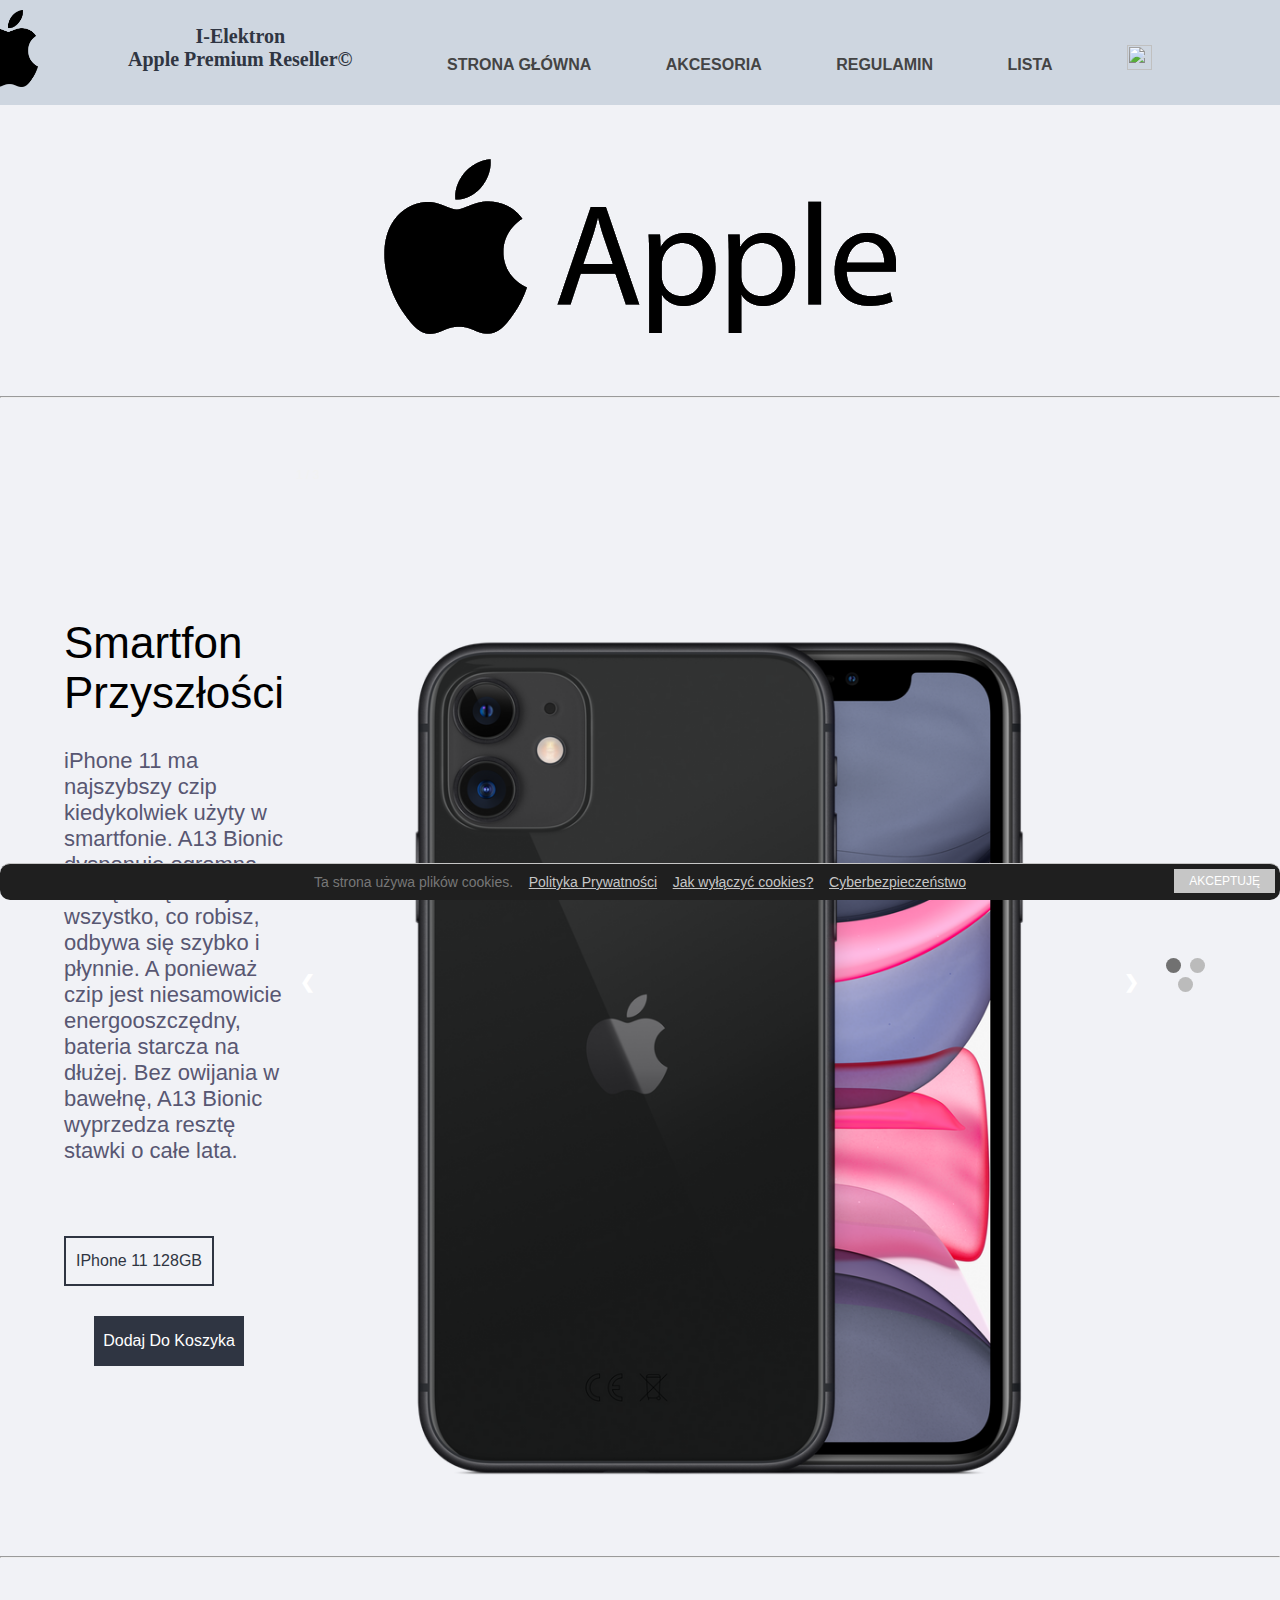
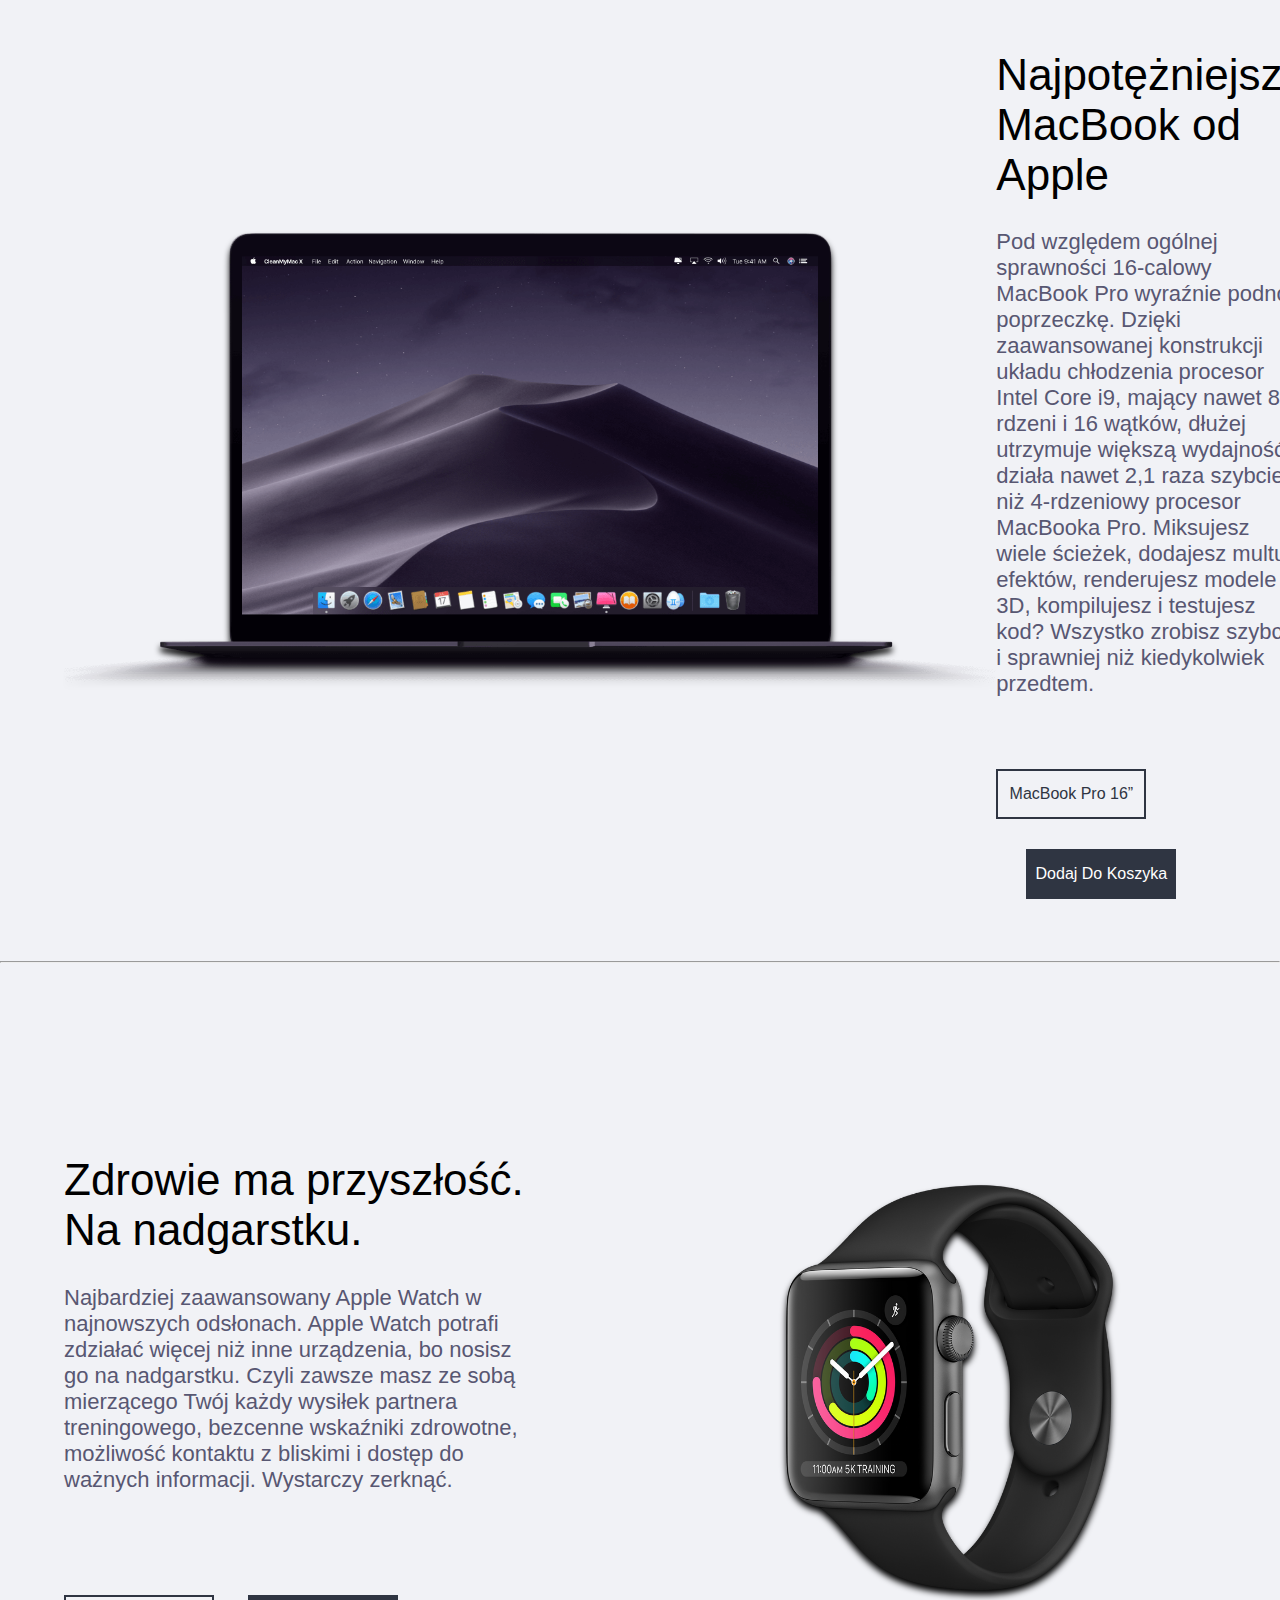
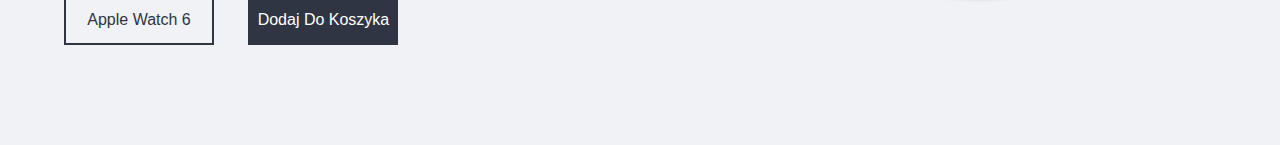
==== commit 8587b488: "Update index.html" ====
--- a/WWW Site- Apple/index.html
+++ b/WWW Site- Apple/index.html
@@ -33,8 +33,9 @@
             <li><a href="#">Strona Główna</a></li>
             <li><a href="podstrony/akcesoria.html">Akcesoria</a></li>
             <li><a href="podstrony/regulamin.html">Regulamin</a></li>
+            <li><a href="podstrony/lista.php">Lista</a></li>
             <li><a href="podstrony/koszyk.html"><img src="https://s2.svgbox.net/hero-solid.svg?ic=shopping-cart&color=000" width="25" height="25"></a></li>
-                <li><a href="podstrony/lista.php">Lista</a></li>
+ 
             </ul>
         </nav>
         
@@ -167,4 +168,4 @@
 } 
 </script>
 </body>
-</html>+</html>
